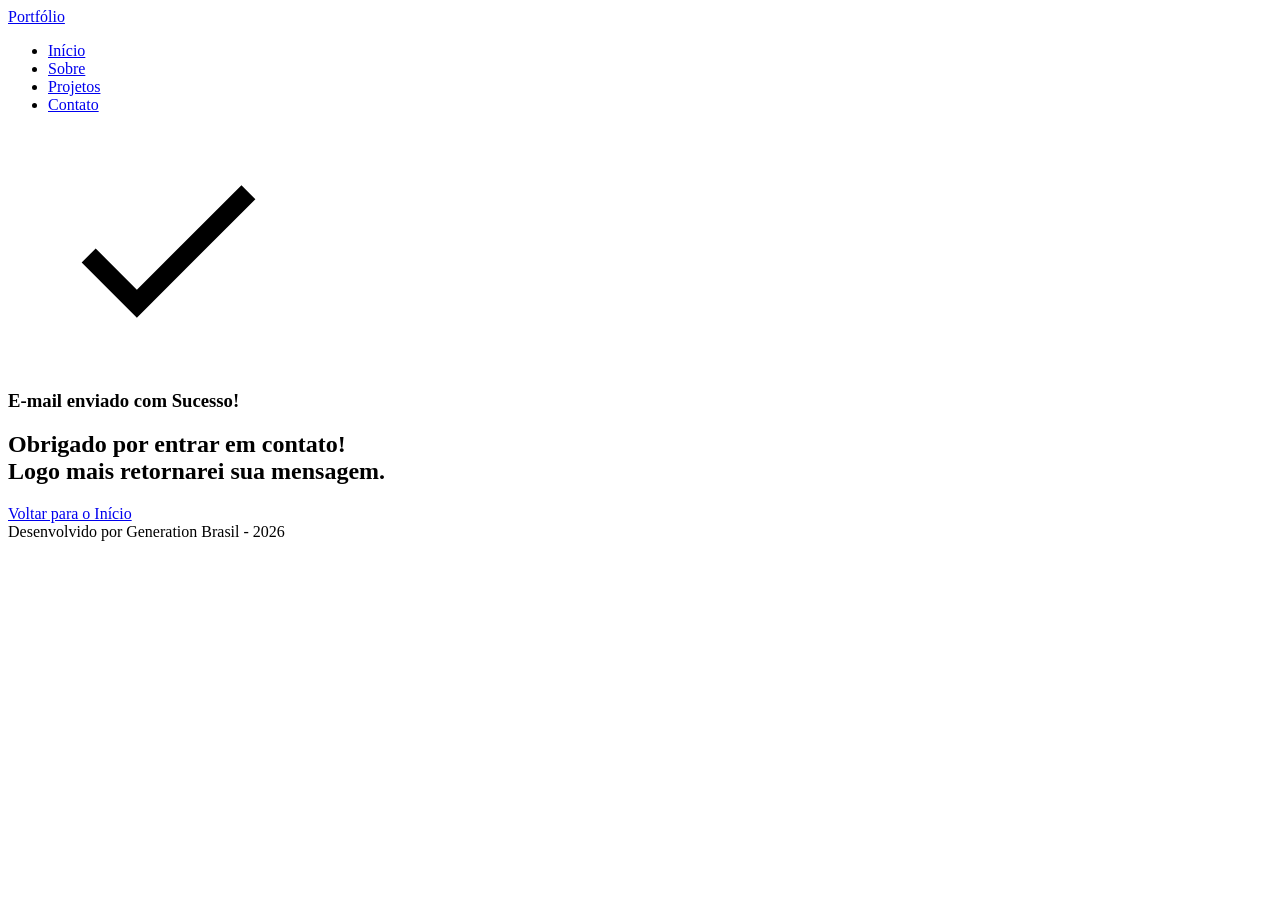
==== success.html @ df859ecc "✨ New Feature:  Construção da página success e correção da página index" ====
<!DOCTYPE html>
<html lang="pt-br">
<head>
<meta charset="UTF-8">
  <meta name="viewport" content="width=device-width, initial-scale=1.0">
  <meta name="author" content="Rafael Queiróz">
  <meta name ="description" content="Portfólio Pessoal do Rafael Queiróz, 
                desenvolvedor Full Stack especializado em criar experiências 
                digitais incríveis. Conheça meus projetos e entre em contato.">
  <meta name="robots" content="index, follow">

  <link rel="icon" type="image/svg+xml" href="./assets/img/favicon.svg">

  <title>Portfólio do Rafael</title>
</head>

<body>

    <!-- Cabeçalho da Página (header) -->
    <header class="menu-container">
        <div class="menu-content">
            <a href="index.html" id="titulo">Portfólio</a>

            <nav>
                <ul class="menu-list">
                    <li><a href="index.html#hero">Início</a></li>
                    <li><a href="index.html#about">Sobre</a></li>
                    <li><a href="index.html#projects">Projetos</a></li>
                    <li><a href="index.html#contact">Contato</a></li>
                </ul>
            </nav>
        </div>
    </header>

    <!-- Seção Principal da Página (main) -->
    <main>
        
        <!-- Mensagem de Sucesso -->
        <section class="success-container">
            <article class="success-content">

                <figure class="success-icon">
                    <img src="./assets/img/success.svg" 
                        alt="Ilustração de sucesso" 
                        class="float-animation" width="20%"
                    >
                </figure>

                <h1>E-mail enviado com Sucesso!</h1>
                <h2>Obrigado por entrar em contato! <br> Logo mais retornarei sua mensagem.</h2>

                <a class="botao" href="index.html">Voltar para o Início</a>

            </article>
        </section>
        
    </main>

    <!-- Rodapé da Página (footer) -->
    <footer>
		  Desenvolvido por Generation Brasil - 2026
    </footer>

</body>

</html>
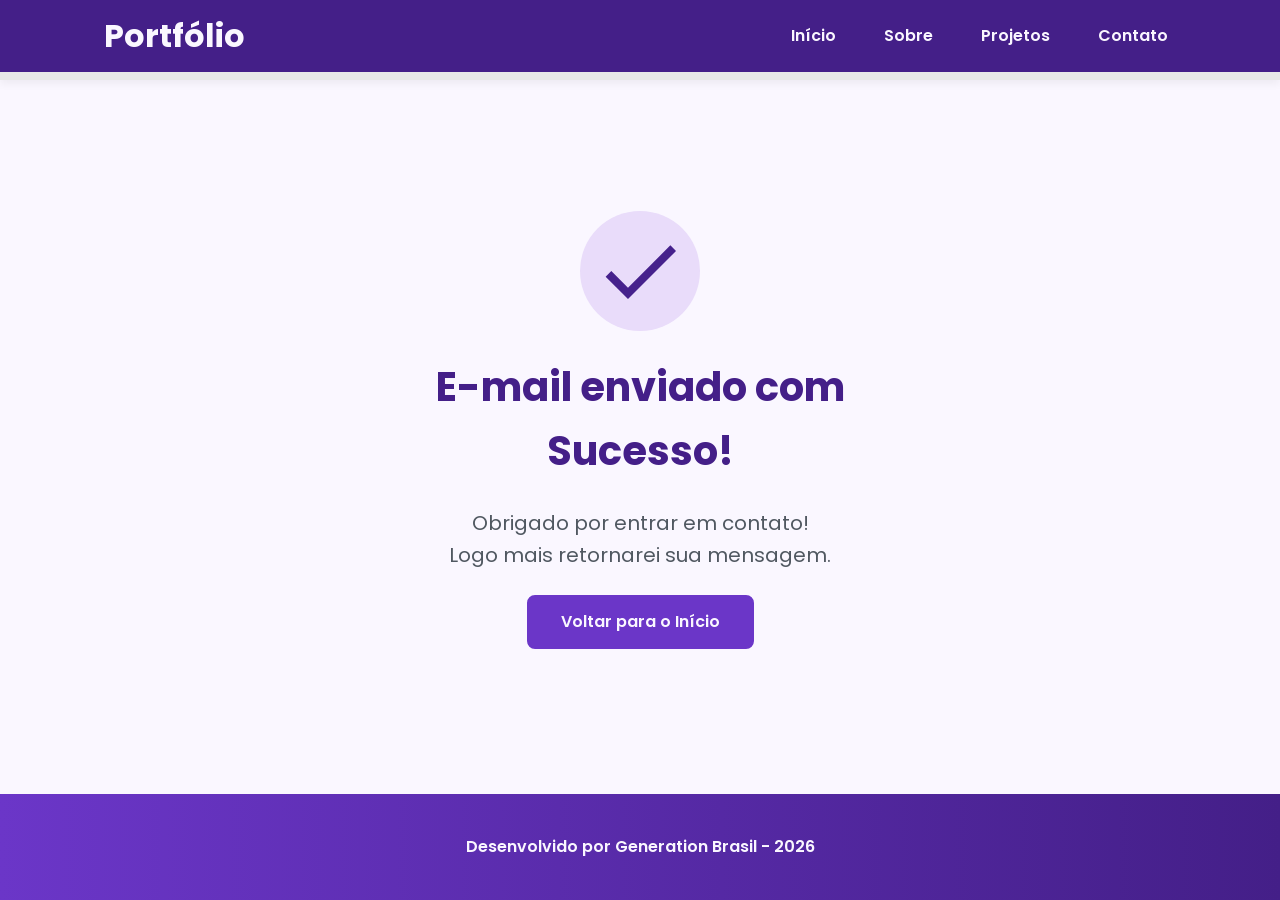
==== commit 3251773f: "✨ New Feature: Construção da Folha de estilos style.css" ====
--- a/success.html
+++ b/success.html
@@ -1,6 +1,14 @@
 <!DOCTYPE html>
 <html lang="pt-br">
 <head>
+
+<!-- Fontes do Google -->
+<link rel="preconnect" href="https://fonts.googleapis.com">
+<link rel="preconnect" href="https://fonts.gstatic.com" crossorigin>
+
+<!-- Fonte do Google - Poppins -->
+<link href="https://fonts.googleapis.com/css2?family=Poppins&display=swap" rel="stylesheet">
+
 <meta charset="UTF-8">
   <meta name="viewport" content="width=device-width, initial-scale=1.0">
   <meta name="author" content="Rafael Queiróz">
@@ -11,6 +19,9 @@
 
   <link rel="icon" type="image/svg+xml" href="./assets/img/favicon.svg">
 
+  <!-- CSS principal da página -->
+  <link rel="stylesheet" href="./assets/css/style.css">
+  
   <title>Portfólio do Rafael</title>
 </head>
 
--- a/assets/css/style.css
+++ b/assets/css/style.css
@@ -0,0 +1,406 @@
+/* Reset do Navegador */
+* {
+  margin: 0;
+  padding: 0;
+  box-sizing: border-box;
+  font-family: 'Poppins', sans-serif;
+  font-weight: 400;
+  text-decoration: none;
+  outline: none;
+}    
+
+/* Variáveis */
+:root {
+    /* Paleta de Cores - Purple */
+    --purple-50: #f4eaff;
+    --purple-100: #e9dcfa;
+    --purple-200: #cdb3f0;
+    --purple-300: #b186e5;
+    --purple-400: #9460db;
+    --purple-500: #6b36c8;
+    --purple-600: #5b2ca0;
+    --purple-700: #4c2177;
+    --purple-800: #441f88;
+    --purple-900: #2a0e4d;
+    --purple-950: #1a0730;
+
+    /* Cores Neutras */
+    --gray-200: #e8e8e8;
+    --gray-400: #505861;
+    --black: #171717;
+    --white: #FAF7FF;
+
+    /* Cores de Estado */
+    --error: #e63946;
+
+    /* Sombras */
+    --shadow-sm: 0 0.25rem 0.5rem rgba(0, 0, 0, 0.05);
+    --shadow-md: 0 0.25rem 0.75rem rgba(107, 54, 200, 0.3);
+    --shadow-lg: 0 0.5rem 1.5rem rgba(107, 54, 200, 0.2);
+
+    /* Espaçamentos */
+    --spacing-xs: 0.5rem;
+    --spacing-sm: 1rem;
+    --spacing-md: 1.5rem;
+    --spacing-lg: 2rem;
+    --spacing-xl: 3rem;
+    --spacing-2xl: 4rem;
+
+    /* Tamanhos de Fonte */
+    --text-sm: 0.75rem;
+    --text-base: 1rem;
+    --text-lg: 1.25rem;
+    --text-xl: 1.5rem;
+    --text-2xl: 2rem;
+    --text-3xl: 2.5rem;
+
+    /* Border Radius */
+    --radius-sm: 0.25rem;
+    --radius-md: 0.5rem;
+    --radius-lg: 1rem;
+    --radius-xl: 2rem;
+    --radius-full: 50%;
+
+    /* Animação Padrão */
+    --transition-default: all 0.3s ease;
+}
+
+/* Configurações Básicas */
+
+html {
+  scroll-behavior: smooth;
+}
+
+body {
+  display: flex;
+  flex-direction: column;
+  min-height: 100vh;
+  background-color: var(--white);
+  line-height: 1.6;
+  color: var(--black);
+}
+
+main {
+  flex: 1;
+}
+
+/* Seções - Base Comum */
+
+.section-container {
+  max-width: 70rem;
+  margin: 0 auto;
+  padding: var(--spacing-xl) var(--spacing-md);
+  scroll-margin-top: 6rem;
+}
+
+/* Botões */
+
+.buttons-container {
+  display: flex;
+  gap: var(--spacing-sm);
+}
+
+.botao,
+.botao-outline {
+  display: inline-block;
+  padding: 0.75rem 2rem;
+  border: 0.15rem solid transparent;
+  border-radius: var(--radius-md);
+  font-size: var(--text-base);
+  font-weight: 600;
+  text-align: center;
+  cursor: pointer;
+  transition: var(--transition-default);
+}
+
+.botao {
+  border-color: var(--purple-500);
+  background-color: var(--purple-500);
+  color: var(--white);
+}
+
+.botao:hover {
+  border-color: var(--purple-800);
+  background-color: var(--purple-800);
+  box-shadow: var(--shadow-md);
+  transform: translateY(-0.25rem);
+}
+
+.botao-outline {
+  border-color: var(--purple-500);
+  background-color: transparent;
+  color: var(--purple-500);
+}
+
+.botao-outline:hover {
+  border-color: var(--purple-500);
+  background-color: var(--purple-500);
+  color: var(--white);
+  transform: translateY(-0.25rem);
+}
+
+/* Botões pequenos - Card Projetos */
+
+.botao.botao-sm,
+.botao-outline.botao-sm {
+  min-width: 6rem;
+  padding: 0.25rem var(--spacing-sm);
+  border-width: 0.125rem;
+  border-radius: 0.25rem;
+  font-size: var(--text-sm);
+}
+
+/* Seção Header - Cabeçalho e Menu */
+
+header {
+  position: sticky;
+  top: 0;
+  z-index: 1000;
+  width: 100%;
+  height: 5rem;
+  border-bottom: var(--spacing-xs) solid var(--gray-200);
+  box-shadow: var(--shadow-sm);
+  background-color: var(--purple-800);
+}
+
+header a {
+  font-weight: 600;
+  color: var(--white);
+  transition: color 0.3s ease;
+}
+
+header a:hover {
+  color: var(--purple-100);
+}
+
+#titulo {
+  font-size: var(--text-2xl);
+  font-weight: 700;
+}
+
+.menu-content {
+  display: flex;
+  justify-content: space-between;
+  align-items: center;
+  max-width: 70rem;
+  height: 100%;
+  margin: 0 auto;
+  padding: 0 var(--spacing-md);
+}
+
+.menu-list {
+  display: flex;
+  gap: var(--spacing-lg);
+  list-style: none;
+}
+
+.menu-list a {
+  padding: var(--spacing-xs);
+}
+
+/* Seção Hero */
+
+.hero-container {
+  display: flex;
+  align-items: center;
+  gap: var(--spacing-2xl);
+  min-height: calc(100vh - 5rem);
+}
+
+.hero-content {
+  display: flex;
+  flex: 1;
+  flex-direction: column;
+  gap: var(--spacing-md);
+
+}
+
+.hero-content span {
+  font-size: var(--text-xl);
+  font-weight: 700;
+}
+
+.hero-content h1 {
+  font-size: var(--text-3xl);
+  font-weight: 700;
+}
+
+.hero-content p,
+.about-content p,
+.contact-info p {
+  font-size: var(--text-lg);
+  color: var(--gray-400);
+}
+
+.hero-image {
+  display: flex;
+  flex: 1;
+  justify-content: center;
+}
+
+.hero-image img {
+  width: 100%;
+  max-width: 100%;
+  border-radius: var(--radius-xl);
+}
+
+/* Animação Flutuante */
+@keyframes float {
+  
+  0%,
+  100% {
+    transform: translateY(0);
+  }
+
+  50% {
+    transform: translateY(-1.25rem);
+  }
+
+}
+
+/* Usa animação */
+.float-animation {
+  animation: float 3s ease-in-out infinite;
+}
+
+/* About */
+
+.about-container {
+    display: flex;
+    align-items: center;
+    gap: var(--spacing-2xl);
+    margin: var(--spacing-2xl) auto;
+    border-radius: var(--radius-lg);
+    background-color: var(--gray-200);
+}
+
+.about-image {
+    flex: 0 0 17.5rem;
+}
+
+.about-image img {
+    width: 100%;
+    border: 0.35rem solid var(--purple-500);
+    border-radius: var(--radius-full);
+    box-shadow: var(--shadow-lg);
+}
+
+.about-content h2,
+.projects-container h2,
+.contact-info h2 {
+    margin-bottom: var(--spacing-md);
+    font-size: var(--text-3xl);
+    font-weight: 700;
+    color: var(--purple-800);
+}
+
+.about-content p {
+    margin-bottom: var(--spacing-sm);
+    text-align: justify;
+}
+
+.about-buttons-data {
+    display: flex;
+    justify-content: space-between;
+    align-items: center;
+    gap: var(--spacing-lg);
+    margin-top: var(--spacing-lg);
+}
+
+.about-buttons-data .botao {
+    margin-right: auto;
+}
+
+.data-container {
+    display: flex;
+    gap: var(--spacing-lg);
+    margin-top: 0;
+}
+
+.data-item {
+    display: flex;
+    flex-direction: column;
+    align-items: center;
+}
+
+.data-number {
+    font-size: var(--text-xl);
+    font-weight: 700;
+    text-align: center;
+    color: var(--purple-500);
+}
+
+.data-label {
+    font-size: var(--text-base);
+    text-align: center;
+    color: var(--gray-400);
+}
+
+/* Projects */
+
+
+
+/* Footer */
+
+footer {
+    padding: 2.5rem;
+    background: linear-gradient(to right, var(--purple-500), var(--purple-800));
+    font-weight: 600;
+    text-align: center;
+    color: var(--white);
+}
+
+/* Página Success */
+
+.success-container {
+    display: flex;
+    flex-direction: column;
+    justify-content: center;
+    align-items: center;
+    width: 100%;
+    min-height: calc(100vh - 12.5rem);
+    padding: var(--spacing-xl) var(--spacing-md);
+}
+
+.success-content {
+    display: flex;
+    flex-direction: column;
+    align-items: center;
+    gap: var(--spacing-md);
+    max-width: 37.5rem;
+    text-align: center;
+}
+
+.success-content h1 {
+    font-size: var(--text-3xl);
+    font-weight: 700;
+    color: var(--purple-800);
+}
+
+.success-content h2 {
+    font-size: var(--text-lg);
+    color: var(--gray-400);
+}
+
+.success-icon {
+    display: flex;
+    align-items: center;
+    justify-content: center;
+    width: 7.5rem;
+    height: 7.5rem;
+    border-radius: var(--radius-full);
+    background-color: var(--purple-100);
+}
+
+.success-icon img {
+    width: 6rem;
+    height: 6rem;
+    filter: brightness(0) 
+            saturate(100%) 
+            invert(11%) 
+            sepia(69%) 
+            saturate(3759%) 
+            hue-rotate(256deg) 
+            brightness(101%) 
+            contrast(96%);
+}
